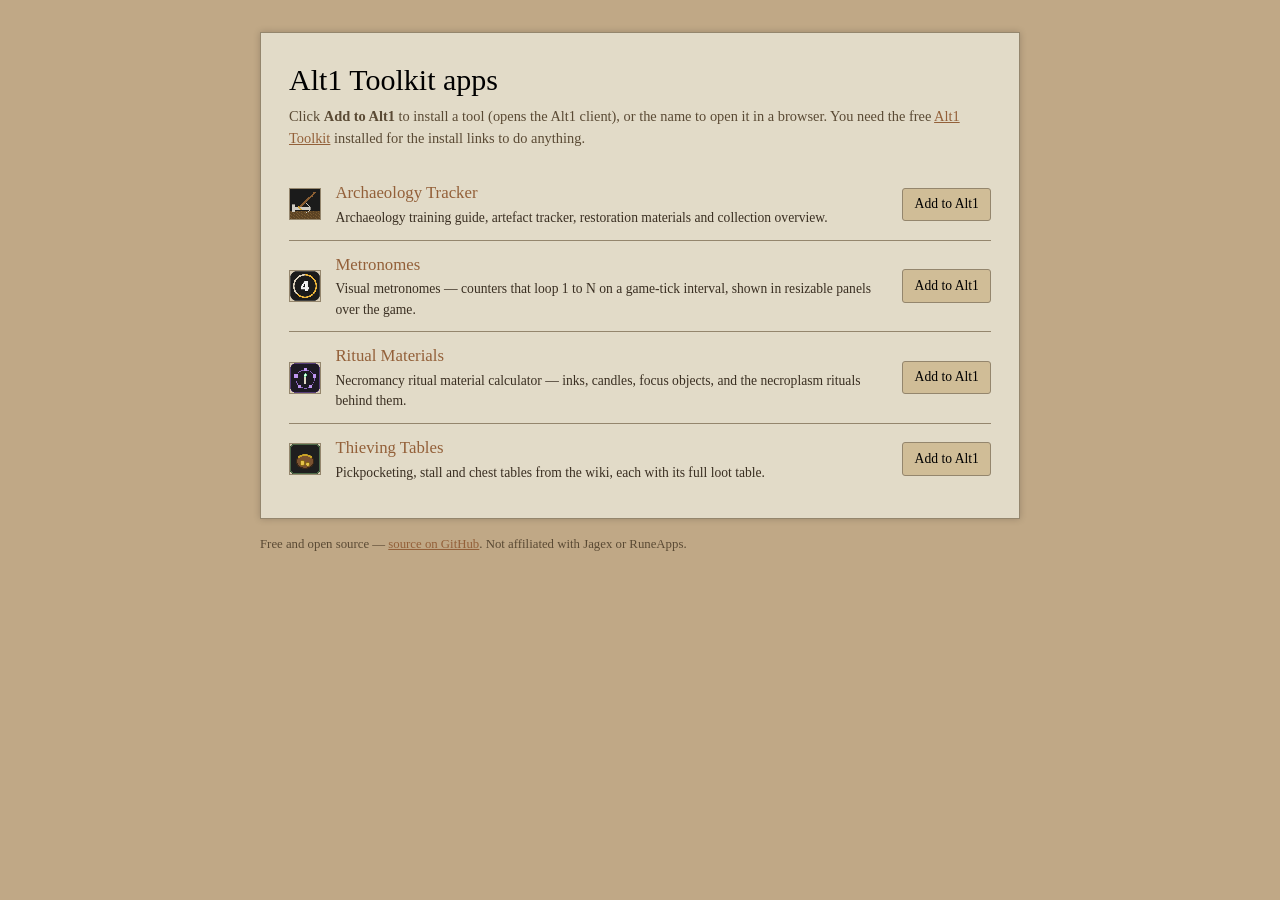
==== index.html @ 000cda0f "Publish archaeology, metronome, ritualcalc, thieving" ====
<!DOCTYPE html>
<html lang="en">
<head>
<meta charset="utf-8">
<meta name="viewport" content="width=device-width, initial-scale=1">
<title>Alt1 Apps</title>
<style>
  :root {
    --outer-bg:#c0a886; --body-main:#e2dbc8; --body-light:#d8ccb4;
    --body-mid:#d0bd97; --body-border:#94866d; --sidebar:#cfc08d;
    --link-color:#936039; --text-color:#000;
  }
  * { box-sizing:border-box; }
  body { margin:0; padding:2rem 1rem; background:var(--outer-bg); color:var(--text-color);
    font:15px/1.5 Georgia,'Times New Roman',serif; }
  main { max-width:760px; margin:0 auto; background:var(--body-main);
    border:1px solid var(--body-border); box-shadow:0 0 7px rgba(0,0,0,0.2);
    padding:1.5rem 1.75rem; }
  h1 { font-weight:normal; margin:0 0 .25rem; }
  .sub { color:#5a4a34; font-size:.9rem; margin:0 0 1.25rem; }
  ul { list-style:none; margin:0; padding:0; }
  .app { display:flex; align-items:center; gap:.9rem; padding:.7rem 0;
    border-top:1px solid var(--body-border); }
  .app:first-child { border-top:0; }
  .icon { width:32px; height:32px; flex:0 0 32px; image-rendering:pixelated;
    background:var(--body-light); border:1px solid var(--body-border); }
  .meta { flex:1 1 auto; min-width:0; }
  .name { font-size:1.05rem; color:var(--link-color); text-decoration:none; }
  .name:hover { text-decoration:underline; }
  .desc { margin:.15rem 0 0; font-size:.85rem; color:#3a2f22; }
  .actions { flex:0 0 auto; display:flex; gap:.4rem; }
  .add { background:var(--body-mid); border:1px solid var(--body-border);
    color:var(--text-color); text-decoration:none; padding:.35rem .7rem; border-radius:3px;
    font-size:.85rem; white-space:nowrap; }
  .add:hover { background:var(--sidebar); }
  /* The public copy is the secondary choice on the homelab page: same app, fewer
     features, only worth installing when you're away from the tailnet. */
  .add.public { background:var(--body-light); }
  .add.public:hover { background:var(--body-mid); }
  footer { max-width:760px; margin:1rem auto 0; color:#5a4a34; font-size:.8rem; }
  code { background:var(--body-light); padding:.05rem .3rem; border:1px solid var(--body-border); }
  .empty { color:#5a4a34; font-style:italic; }
</style>
</head>
<body>
<main>
  <h1>Alt1 Toolkit apps</h1>
  <p class="sub">Click <strong>Add to Alt1</strong> to install a tool (opens the Alt1 client), or the name to open it in a browser. You need the free <a href="https://runeapps.org/alt1" style="color:var(--link-color)">Alt1 Toolkit</a> installed for the install links to do anything.</p>
  <ul>
        <li class="app">
            <img class="icon" src="archaeology/icon.png" alt="" width="32" height="32">
            <div class="meta">
                <a class="name" href="archaeology/">Archaeology Tracker</a>
                <p class="desc">Archaeology training guide, artefact tracker, restoration materials and collection overview.</p>
            </div>
            <div class="actions">
                <a class="add" data-dir="archaeology" href="#" title="Install the copy served from this homelab">Add to Alt1</a>
                
            </div>
        </li>
        <li class="app">
            <img class="icon" src="metronome/icon.png" alt="" width="32" height="32">
            <div class="meta">
                <a class="name" href="metronome/">Metronomes</a>
                <p class="desc">Visual metronomes — counters that loop 1 to N on a game-tick interval, shown in resizable panels over the game.</p>
            </div>
            <div class="actions">
                <a class="add" data-dir="metronome" href="#" title="Install the copy served from this homelab">Add to Alt1</a>
                
            </div>
        </li>
        <li class="app">
            <img class="icon" src="ritualcalc/icon.png" alt="" width="32" height="32">
            <div class="meta">
                <a class="name" href="ritualcalc/">Ritual Materials</a>
                <p class="desc">Necromancy ritual material calculator — inks, candles, focus objects, and the necroplasm rituals behind them.</p>
            </div>
            <div class="actions">
                <a class="add" data-dir="ritualcalc" href="#" title="Install the copy served from this homelab">Add to Alt1</a>
                
            </div>
        </li>
        <li class="app">
            <img class="icon" src="thieving/icon.png" alt="" width="32" height="32">
            <div class="meta">
                <a class="name" href="thieving/">Thieving Tables</a>
                <p class="desc">Pickpocketing, stall and chest tables from the wiki, each with its full loot table.</p>
            </div>
            <div class="actions">
                <a class="add" data-dir="thieving" href="#" title="Install the copy served from this homelab">Add to Alt1</a>
                
            </div>
        </li></ul>
</main>
<footer>Free and open source — <a href="https://github.com/GarryTheSquare/alt1Apps" style="color:var(--link-color)">source on GitHub</a>. Not affiliated with Jagex or RuneApps.</footer>
<script>
  // Build absolute appconfig URLs from wherever this page was loaded, so the
  // alt1:// links resolve for every host that can reach it. Only the local
  // buttons: the public ones carry an absolute URL already.
  var base = location.origin + location.pathname.replace(/[^/]*$/, "");
  document.querySelectorAll("a.add[data-dir]").forEach(function (el) {
    el.href = "alt1://addapp/" + base + el.dataset.dir + "/appconfig.json";
  });
</script>
</body>
</html>
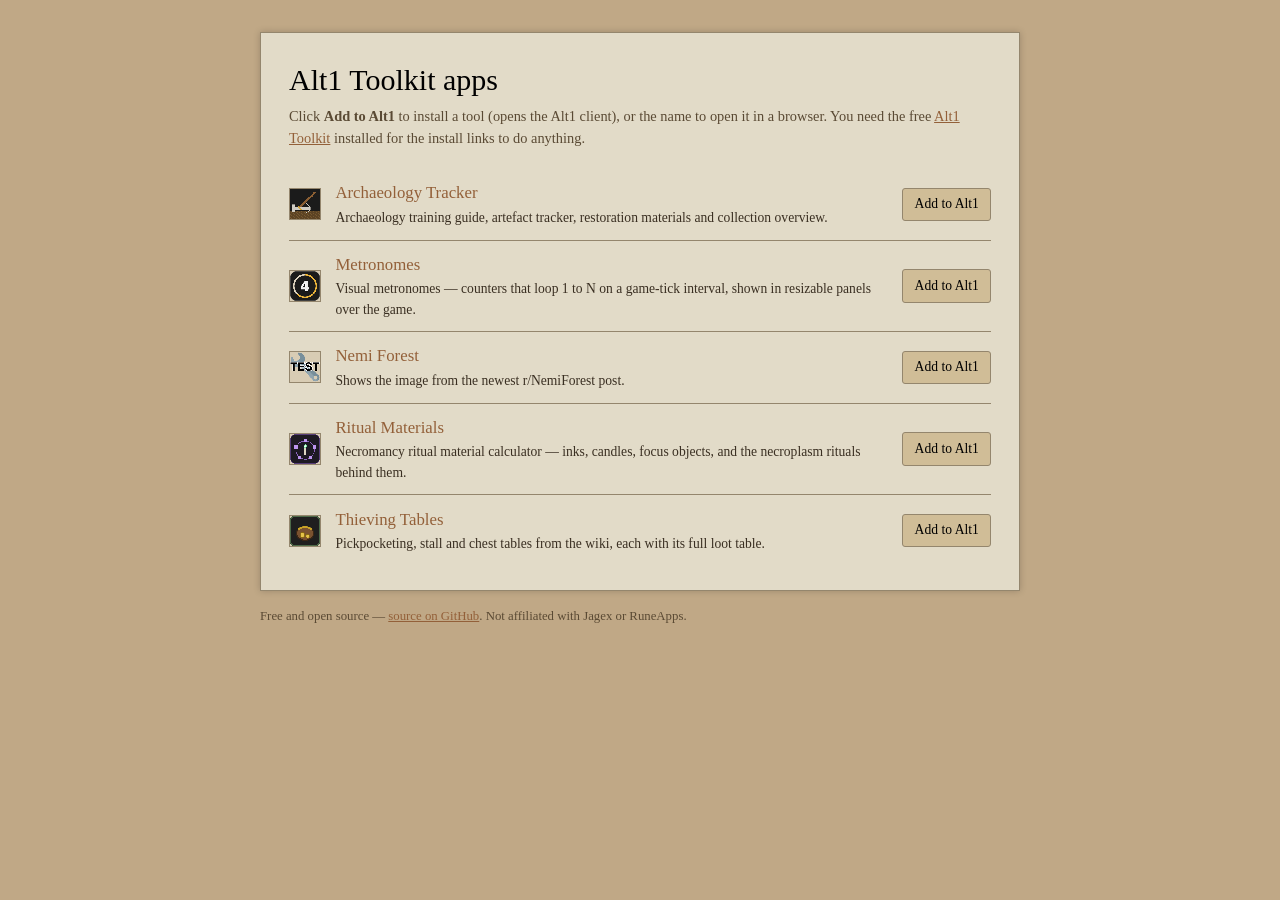
==== commit 90b2d9a7: "Publish archaeology, metronome, nemiforest, ritualcalc, thieving" ====
--- a/index.html
+++ b/index.html
@@ -70,6 +70,17 @@
             </div>
         </li>
         <li class="app">
+            <img class="icon" src="nemiforest/icon.png" alt="" width="32" height="32">
+            <div class="meta">
+                <a class="name" href="nemiforest/">Nemi Forest</a>
+                <p class="desc">Shows the image from the newest r/NemiForest post.</p>
+            </div>
+            <div class="actions">
+                <a class="add" data-dir="nemiforest" href="#" title="Install the copy served from this homelab">Add to Alt1</a>
+                
+            </div>
+        </li>
+        <li class="app">
             <img class="icon" src="ritualcalc/icon.png" alt="" width="32" height="32">
             <div class="meta">
                 <a class="name" href="ritualcalc/">Ritual Materials</a>
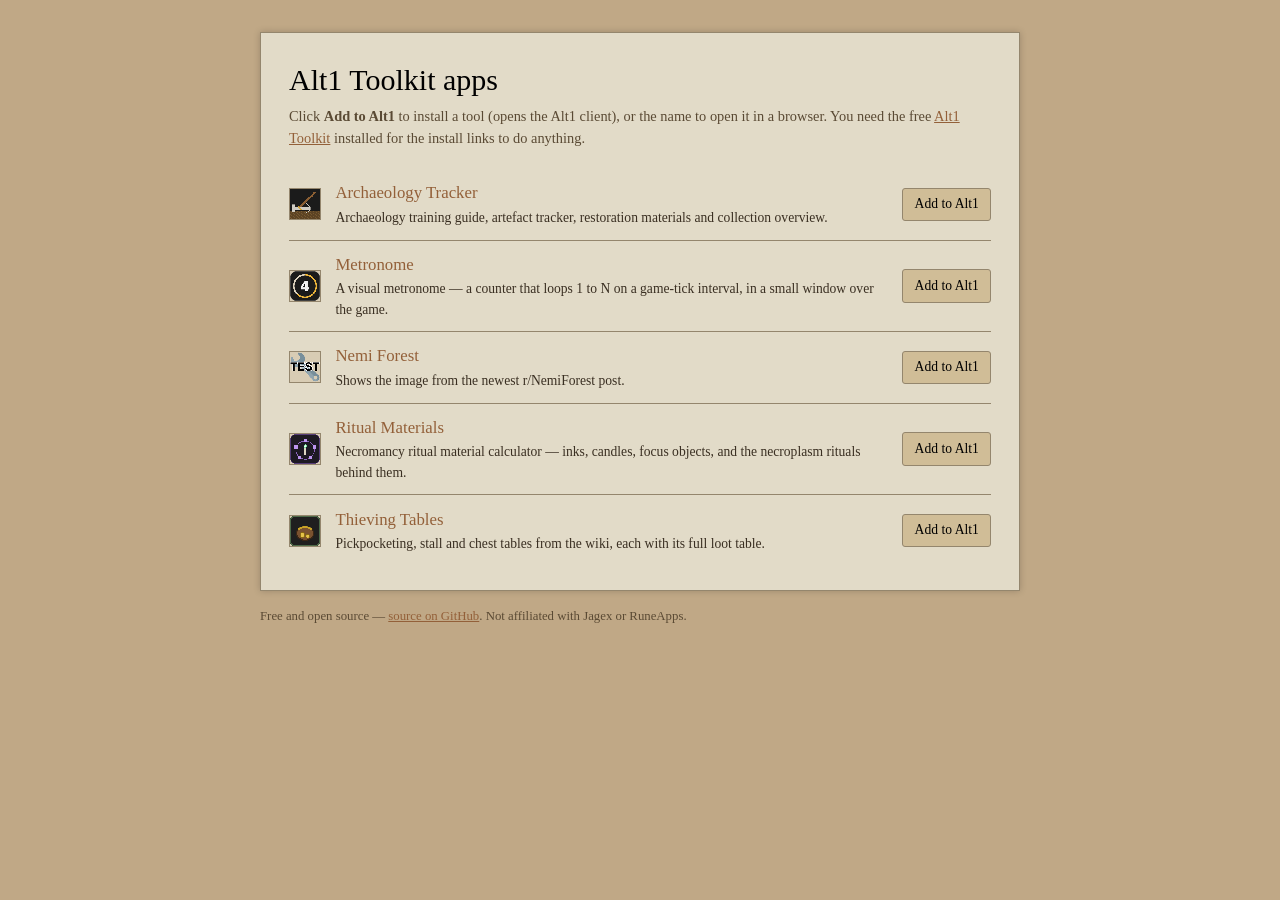
==== commit 7c303955: "Publish archaeology, metronome, nemiforest, ritualcalc, thieving" ====
--- a/index.html
+++ b/index.html
@@ -61,8 +61,8 @@
         <li class="app">
             <img class="icon" src="metronome/icon.png" alt="" width="32" height="32">
             <div class="meta">
-                <a class="name" href="metronome/">Metronomes</a>
-                <p class="desc">Visual metronomes — counters that loop 1 to N on a game-tick interval, shown in resizable panels over the game.</p>
+                <a class="name" href="metronome/">Metronome</a>
+                <p class="desc">A visual metronome — a counter that loops 1 to N on a game-tick interval, in a small window over the game.</p>
             </div>
             <div class="actions">
                 <a class="add" data-dir="metronome" href="#" title="Install the copy served from this homelab">Add to Alt1</a>
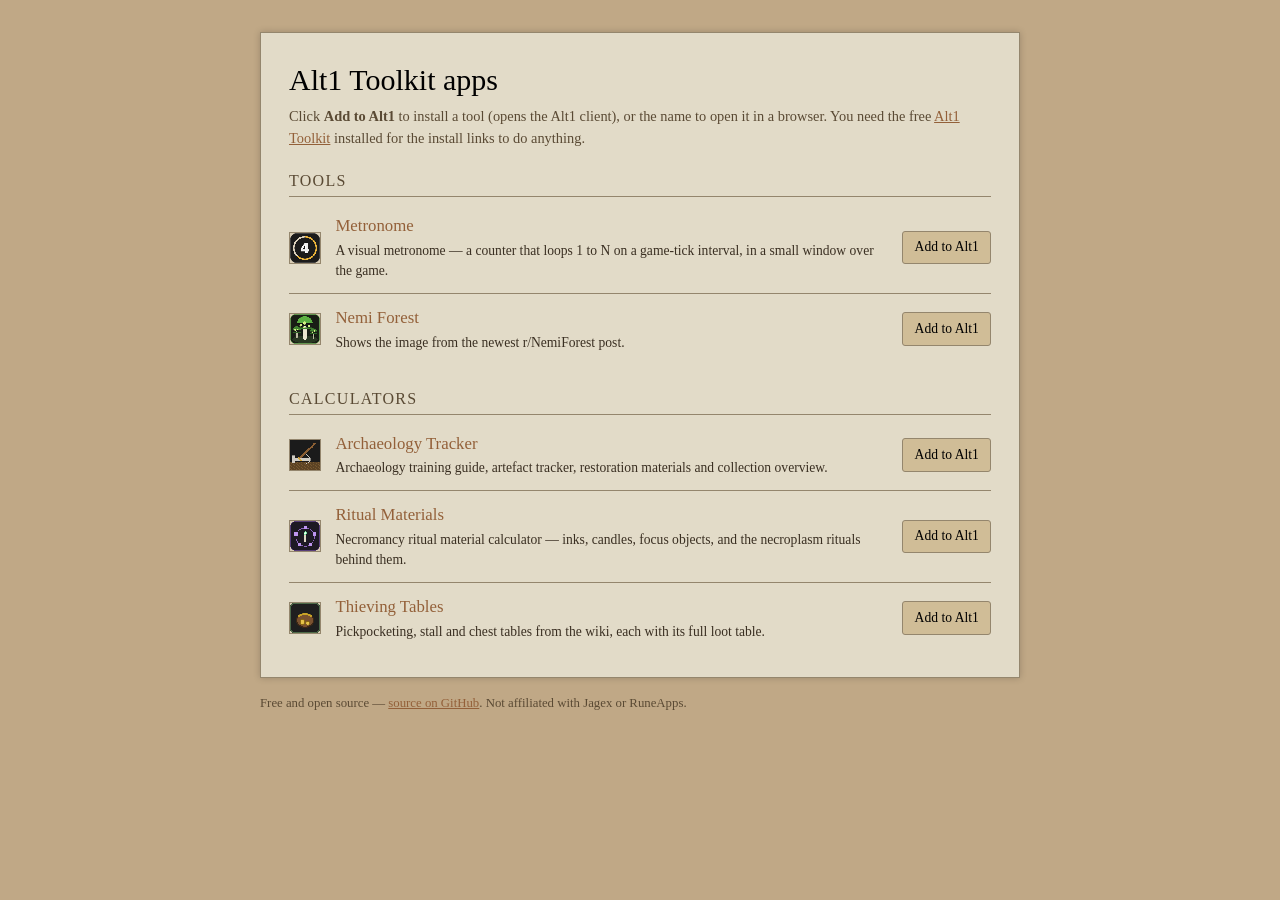
==== commit c91de348: "Publish archaeology, metronome, nemiforest, ritualcalc, thieving" ====
--- a/index.html
+++ b/index.html
@@ -18,6 +18,10 @@
     padding:1.5rem 1.75rem; }
   h1 { font-weight:normal; margin:0 0 .25rem; }
   .sub { color:#5a4a34; font-size:.9rem; margin:0 0 1.25rem; }
+  h2.cat { font-weight:normal; font-size:1rem; letter-spacing:.08em; text-transform:uppercase;
+    color:#5a4a34; margin:1.4rem 0 .3rem; padding-bottom:.2rem;
+    border-bottom:1px solid var(--body-border); }
+  h2.cat:first-of-type { margin-top:0; }
   ul { list-style:none; margin:0; padding:0; }
   .app { display:flex; align-items:center; gap:.9rem; padding:.7rem 0;
     border-top:1px solid var(--body-border); }
@@ -46,18 +50,8 @@
 <main>
   <h1>Alt1 Toolkit apps</h1>
   <p class="sub">Click <strong>Add to Alt1</strong> to install a tool (opens the Alt1 client), or the name to open it in a browser. You need the free <a href="https://runeapps.org/alt1" style="color:var(--link-color)">Alt1 Toolkit</a> installed for the install links to do anything.</p>
+  <h2 class="cat">Tools</h2>
   <ul>
-        <li class="app">
-            <img class="icon" src="archaeology/icon.png" alt="" width="32" height="32">
-            <div class="meta">
-                <a class="name" href="archaeology/">Archaeology Tracker</a>
-                <p class="desc">Archaeology training guide, artefact tracker, restoration materials and collection overview.</p>
-            </div>
-            <div class="actions">
-                <a class="add" data-dir="archaeology" href="#" title="Install the copy served from this homelab">Add to Alt1</a>
-                
-            </div>
-        </li>
         <li class="app">
             <img class="icon" src="metronome/icon.png" alt="" width="32" height="32">
             <div class="meta">
@@ -77,6 +71,19 @@
             </div>
             <div class="actions">
                 <a class="add" data-dir="nemiforest" href="#" title="Install the copy served from this homelab">Add to Alt1</a>
+                
+            </div>
+        </li></ul>
+  <h2 class="cat">Calculators</h2>
+  <ul>
+        <li class="app">
+            <img class="icon" src="archaeology/icon.png" alt="" width="32" height="32">
+            <div class="meta">
+                <a class="name" href="archaeology/">Archaeology Tracker</a>
+                <p class="desc">Archaeology training guide, artefact tracker, restoration materials and collection overview.</p>
+            </div>
+            <div class="actions">
+                <a class="add" data-dir="archaeology" href="#" title="Install the copy served from this homelab">Add to Alt1</a>
                 
             </div>
         </li>
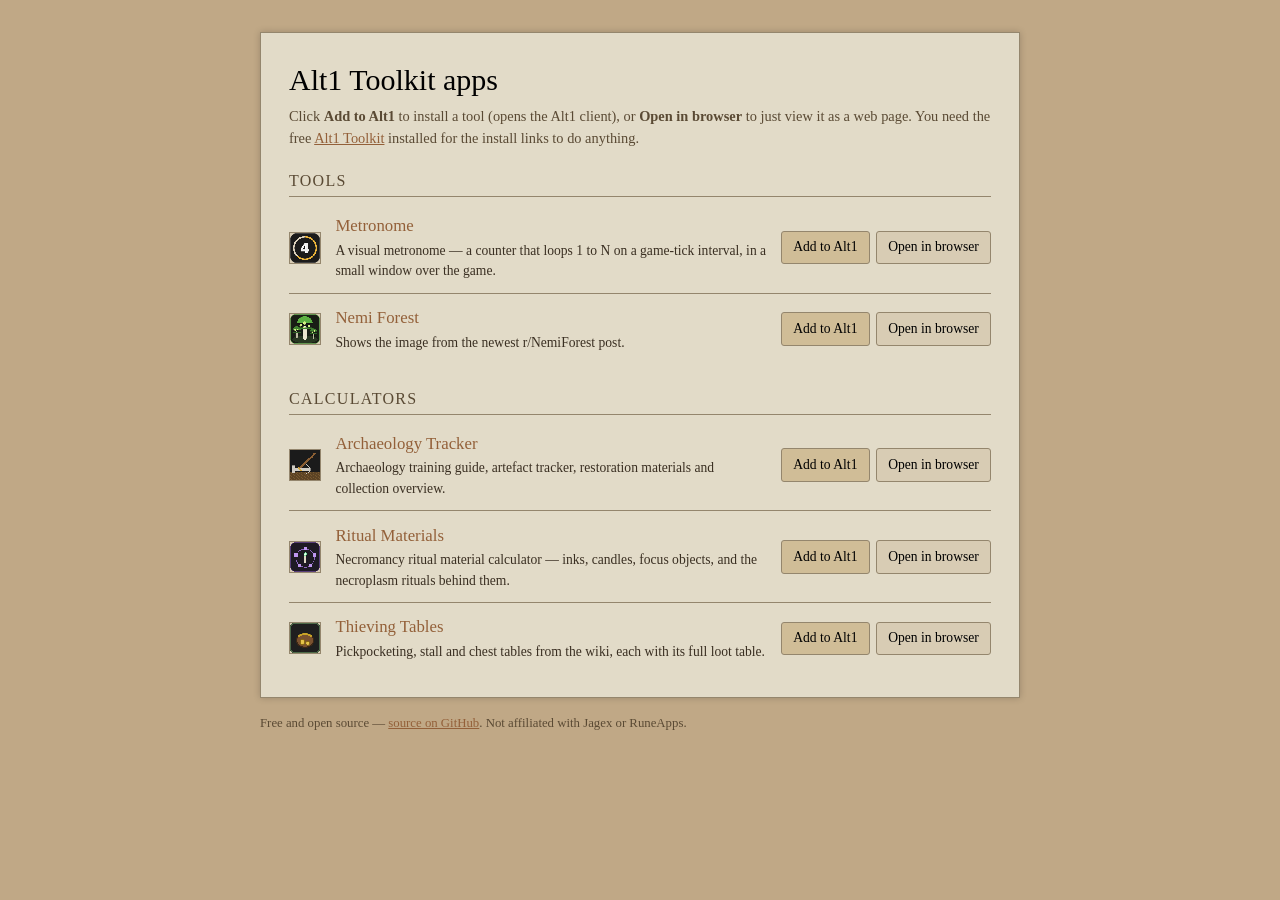
==== commit 4c59351a: "Publish archaeology, metronome, nemiforest, ritualcalc, thieving" ====
--- a/index.html
+++ b/index.html
@@ -41,6 +41,10 @@
      features, only worth installing when you're away from the tailnet. */
   .add.public { background:var(--body-light); }
   .add.public:hover { background:var(--body-mid); }
+  /* Same for the plain-browser link: usable without Alt1, but the capture
+     features won't be. */
+  .add.open { background:var(--body-light); }
+  .add.open:hover { background:var(--body-mid); }
   footer { max-width:760px; margin:1rem auto 0; color:#5a4a34; font-size:.8rem; }
   code { background:var(--body-light); padding:.05rem .3rem; border:1px solid var(--body-border); }
   .empty { color:#5a4a34; font-style:italic; }
@@ -49,7 +53,7 @@
 <body>
 <main>
   <h1>Alt1 Toolkit apps</h1>
-  <p class="sub">Click <strong>Add to Alt1</strong> to install a tool (opens the Alt1 client), or the name to open it in a browser. You need the free <a href="https://runeapps.org/alt1" style="color:var(--link-color)">Alt1 Toolkit</a> installed for the install links to do anything.</p>
+  <p class="sub">Click <strong>Add to Alt1</strong> to install a tool (opens the Alt1 client), or <strong>Open in browser</strong> to just view it as a web page. You need the free <a href="https://runeapps.org/alt1" style="color:var(--link-color)">Alt1 Toolkit</a> installed for the install links to do anything.</p>
   <h2 class="cat">Tools</h2>
   <ul>
         <li class="app">
@@ -61,6 +65,7 @@
             <div class="actions">
                 <a class="add" data-dir="metronome" href="#" title="Install the copy served from this homelab">Add to Alt1</a>
                 
+                <a class="add open" href="metronome/index.html" title="Open this app as a normal web page — no Alt1 install, but screen capture won't work">Open in browser</a>
             </div>
         </li>
         <li class="app">
@@ -72,6 +77,7 @@
             <div class="actions">
                 <a class="add" data-dir="nemiforest" href="#" title="Install the copy served from this homelab">Add to Alt1</a>
                 
+                <a class="add open" href="nemiforest/index.html" title="Open this app as a normal web page — no Alt1 install, but screen capture won't work">Open in browser</a>
             </div>
         </li></ul>
   <h2 class="cat">Calculators</h2>
@@ -85,6 +91,7 @@
             <div class="actions">
                 <a class="add" data-dir="archaeology" href="#" title="Install the copy served from this homelab">Add to Alt1</a>
                 
+                <a class="add open" href="archaeology/index.html" title="Open this app as a normal web page — no Alt1 install, but screen capture won't work">Open in browser</a>
             </div>
         </li>
         <li class="app">
@@ -96,6 +103,7 @@
             <div class="actions">
                 <a class="add" data-dir="ritualcalc" href="#" title="Install the copy served from this homelab">Add to Alt1</a>
                 
+                <a class="add open" href="ritualcalc/index.html" title="Open this app as a normal web page — no Alt1 install, but screen capture won't work">Open in browser</a>
             </div>
         </li>
         <li class="app">
@@ -107,6 +115,7 @@
             <div class="actions">
                 <a class="add" data-dir="thieving" href="#" title="Install the copy served from this homelab">Add to Alt1</a>
                 
+                <a class="add open" href="thieving/index.html" title="Open this app as a normal web page — no Alt1 install, but screen capture won't work">Open in browser</a>
             </div>
         </li></ul>
 </main>
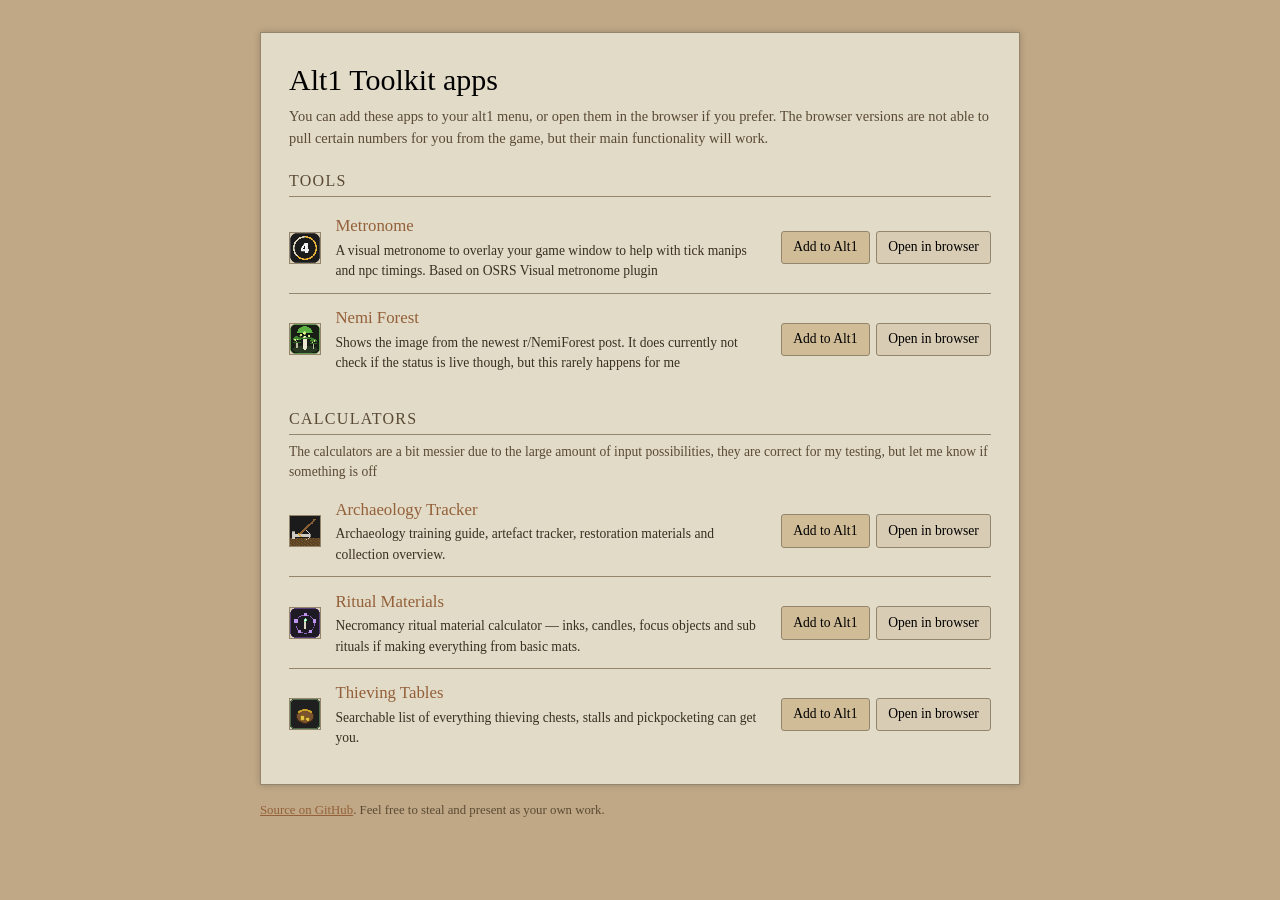
==== commit 120463b5: "Publish archaeology, metronome, nemiforest, ritualcalc, thieving" ====
--- a/index.html
+++ b/index.html
@@ -4,63 +4,19 @@
 <meta charset="utf-8">
 <meta name="viewport" content="width=device-width, initial-scale=1">
 <title>Alt1 Apps</title>
-<style>
-  :root {
-    --outer-bg:#c0a886; --body-main:#e2dbc8; --body-light:#d8ccb4;
-    --body-mid:#d0bd97; --body-border:#94866d; --sidebar:#cfc08d;
-    --link-color:#936039; --text-color:#000;
-  }
-  * { box-sizing:border-box; }
-  body { margin:0; padding:2rem 1rem; background:var(--outer-bg); color:var(--text-color);
-    font:15px/1.5 Georgia,'Times New Roman',serif; }
-  main { max-width:760px; margin:0 auto; background:var(--body-main);
-    border:1px solid var(--body-border); box-shadow:0 0 7px rgba(0,0,0,0.2);
-    padding:1.5rem 1.75rem; }
-  h1 { font-weight:normal; margin:0 0 .25rem; }
-  .sub { color:#5a4a34; font-size:.9rem; margin:0 0 1.25rem; }
-  h2.cat { font-weight:normal; font-size:1rem; letter-spacing:.08em; text-transform:uppercase;
-    color:#5a4a34; margin:1.4rem 0 .3rem; padding-bottom:.2rem;
-    border-bottom:1px solid var(--body-border); }
-  h2.cat:first-of-type { margin-top:0; }
-  ul { list-style:none; margin:0; padding:0; }
-  .app { display:flex; align-items:center; gap:.9rem; padding:.7rem 0;
-    border-top:1px solid var(--body-border); }
-  .app:first-child { border-top:0; }
-  .icon { width:32px; height:32px; flex:0 0 32px; image-rendering:pixelated;
-    background:var(--body-light); border:1px solid var(--body-border); }
-  .meta { flex:1 1 auto; min-width:0; }
-  .name { font-size:1.05rem; color:var(--link-color); text-decoration:none; }
-  .name:hover { text-decoration:underline; }
-  .desc { margin:.15rem 0 0; font-size:.85rem; color:#3a2f22; }
-  .actions { flex:0 0 auto; display:flex; gap:.4rem; }
-  .add { background:var(--body-mid); border:1px solid var(--body-border);
-    color:var(--text-color); text-decoration:none; padding:.35rem .7rem; border-radius:3px;
-    font-size:.85rem; white-space:nowrap; }
-  .add:hover { background:var(--sidebar); }
-  /* The public copy is the secondary choice on the homelab page: same app, fewer
-     features, only worth installing when you're away from the tailnet. */
-  .add.public { background:var(--body-light); }
-  .add.public:hover { background:var(--body-mid); }
-  /* Same for the plain-browser link: usable without Alt1, but the capture
-     features won't be. */
-  .add.open { background:var(--body-light); }
-  .add.open:hover { background:var(--body-mid); }
-  footer { max-width:760px; margin:1rem auto 0; color:#5a4a34; font-size:.8rem; }
-  code { background:var(--body-light); padding:.05rem .3rem; border:1px solid var(--body-border); }
-  .empty { color:#5a4a34; font-style:italic; }
-</style>
+<link rel="stylesheet" href="./style.css">
 </head>
 <body>
 <main>
   <h1>Alt1 Toolkit apps</h1>
-  <p class="sub">Click <strong>Add to Alt1</strong> to install a tool (opens the Alt1 client), or <strong>Open in browser</strong> to just view it as a web page. You need the free <a href="https://runeapps.org/alt1" style="color:var(--link-color)">Alt1 Toolkit</a> installed for the install links to do anything.</p>
+  <p class="sub">You can add these apps to your alt1 menu, or open them in the browser if you prefer. The browser versions are not able to pull certain numbers for you from the game, but their main functionality will work.</p>
   <h2 class="cat">Tools</h2>
   <ul>
         <li class="app">
             <img class="icon" src="metronome/icon.png" alt="" width="32" height="32">
             <div class="meta">
                 <a class="name" href="metronome/">Metronome</a>
-                <p class="desc">A visual metronome — a counter that loops 1 to N on a game-tick interval, in a small window over the game.</p>
+                <p class="desc">A visual metronome to overlay your game window to help with tick manips and npc timings. Based on OSRS Visual metronome plugin</p>
             </div>
             <div class="actions">
                 <a class="add" data-dir="metronome" href="#" title="Install the copy served from this homelab">Add to Alt1</a>
@@ -72,7 +28,7 @@
             <img class="icon" src="nemiforest/icon.png" alt="" width="32" height="32">
             <div class="meta">
                 <a class="name" href="nemiforest/">Nemi Forest</a>
-                <p class="desc">Shows the image from the newest r/NemiForest post.</p>
+                <p class="desc">Shows the image from the newest r/NemiForest post. It does currently not check if the status is live though, but this rarely happens for me</p>
             </div>
             <div class="actions">
                 <a class="add" data-dir="nemiforest" href="#" title="Install the copy served from this homelab">Add to Alt1</a>
@@ -81,6 +37,7 @@
             </div>
         </li></ul>
   <h2 class="cat">Calculators</h2>
+  <p class="catnote">The calculators are a bit messier due to the large amount of input possibilities, they are correct for my testing, but let me know if something is off</p>
   <ul>
         <li class="app">
             <img class="icon" src="archaeology/icon.png" alt="" width="32" height="32">
@@ -98,7 +55,7 @@
             <img class="icon" src="ritualcalc/icon.png" alt="" width="32" height="32">
             <div class="meta">
                 <a class="name" href="ritualcalc/">Ritual Materials</a>
-                <p class="desc">Necromancy ritual material calculator — inks, candles, focus objects, and the necroplasm rituals behind them.</p>
+                <p class="desc">Necromancy ritual material calculator — inks, candles, focus objects and sub rituals if making everything from basic mats.</p>
             </div>
             <div class="actions">
                 <a class="add" data-dir="ritualcalc" href="#" title="Install the copy served from this homelab">Add to Alt1</a>
@@ -110,7 +67,7 @@
             <img class="icon" src="thieving/icon.png" alt="" width="32" height="32">
             <div class="meta">
                 <a class="name" href="thieving/">Thieving Tables</a>
-                <p class="desc">Pickpocketing, stall and chest tables from the wiki, each with its full loot table.</p>
+                <p class="desc">Searchable list of everything thieving chests, stalls and pickpocketing can get you.</p>
             </div>
             <div class="actions">
                 <a class="add" data-dir="thieving" href="#" title="Install the copy served from this homelab">Add to Alt1</a>
@@ -119,7 +76,7 @@
             </div>
         </li></ul>
 </main>
-<footer>Free and open source — <a href="https://github.com/GarryTheSquare/alt1Apps" style="color:var(--link-color)">source on GitHub</a>. Not affiliated with Jagex or RuneApps.</footer>
+<footer><a href="https://github.com/GarryTheSquare/alt1Apps" style="color:var(--link-color)">Source on GitHub</a>. Feel free to steal and present as your own work.</footer>
 <script>
   // Build absolute appconfig URLs from wherever this page was loaded, so the
   // alt1:// links resolve for every host that can reach it. Only the local
--- a/style.css
+++ b/style.css
@@ -0,0 +1,46 @@
+:root {
+  --outer-bg:#c0a886; --body-main:#e2dbc8; --body-light:#d8ccb4;
+  --body-mid:#d0bd97; --body-border:#94866d; --sidebar:#cfc08d;
+  --link-color:#936039; --text-color:#000;
+}
+* { box-sizing:border-box; }
+body { margin:0; padding:2rem 1rem; background:var(--outer-bg); color:var(--text-color);
+  font:15px/1.5 Georgia,'Times New Roman',serif; }
+main { max-width:760px; margin:0 auto; background:var(--body-main);
+  border:1px solid var(--body-border); box-shadow:0 0 7px rgba(0,0,0,0.2);
+  padding:1.5rem 1.75rem; }
+h1 { font-weight:normal; margin:0 0 .25rem; }
+.sub { color:#5a4a34; font-size:.9rem; margin:0 0 1.25rem; }
+h2.cat { font-weight:normal; font-size:1rem; letter-spacing:.08em; text-transform:uppercase;
+  color:#5a4a34; margin:1.4rem 0 .3rem; padding-bottom:.2rem;
+  border-bottom:1px solid var(--body-border); }
+h2.cat:first-of-type { margin-top:0; }
+/* Optional per-category blurb from public-apps.json, sitting between the
+   category header and its list. */
+.catnote { color:#5a4a34; font-size:.85rem; margin:.4rem 0 .2rem; }
+ul { list-style:none; margin:0; padding:0; }
+.app { display:flex; align-items:center; gap:.9rem; padding:.7rem 0;
+  border-top:1px solid var(--body-border); }
+.app:first-child { border-top:0; }
+.icon { width:32px; height:32px; flex:0 0 32px; image-rendering:pixelated;
+  background:var(--body-light); border:1px solid var(--body-border); }
+.meta { flex:1 1 auto; min-width:0; }
+.name { font-size:1.05rem; color:var(--link-color); text-decoration:none; }
+.name:hover { text-decoration:underline; }
+.desc { margin:.15rem 0 0; font-size:.85rem; color:#3a2f22; }
+.actions { flex:0 0 auto; display:flex; gap:.4rem; }
+.add { background:var(--body-mid); border:1px solid var(--body-border);
+  color:var(--text-color); text-decoration:none; padding:.35rem .7rem; border-radius:3px;
+  font-size:.85rem; white-space:nowrap; }
+.add:hover { background:var(--sidebar); }
+/* The public copy is the secondary choice on the homelab page: same app, fewer
+   features, only worth installing when you're away from the tailnet. */
+.add.public { background:var(--body-light); }
+.add.public:hover { background:var(--body-mid); }
+/* Same for the plain-browser link: usable without Alt1, but the capture
+   features won't be. */
+.add.open { background:var(--body-light); }
+.add.open:hover { background:var(--body-mid); }
+footer { max-width:760px; margin:1rem auto 0; color:#5a4a34; font-size:.8rem; }
+code { background:var(--body-light); padding:.05rem .3rem; border:1px solid var(--body-border); }
+.empty { color:#5a4a34; font-style:italic; }
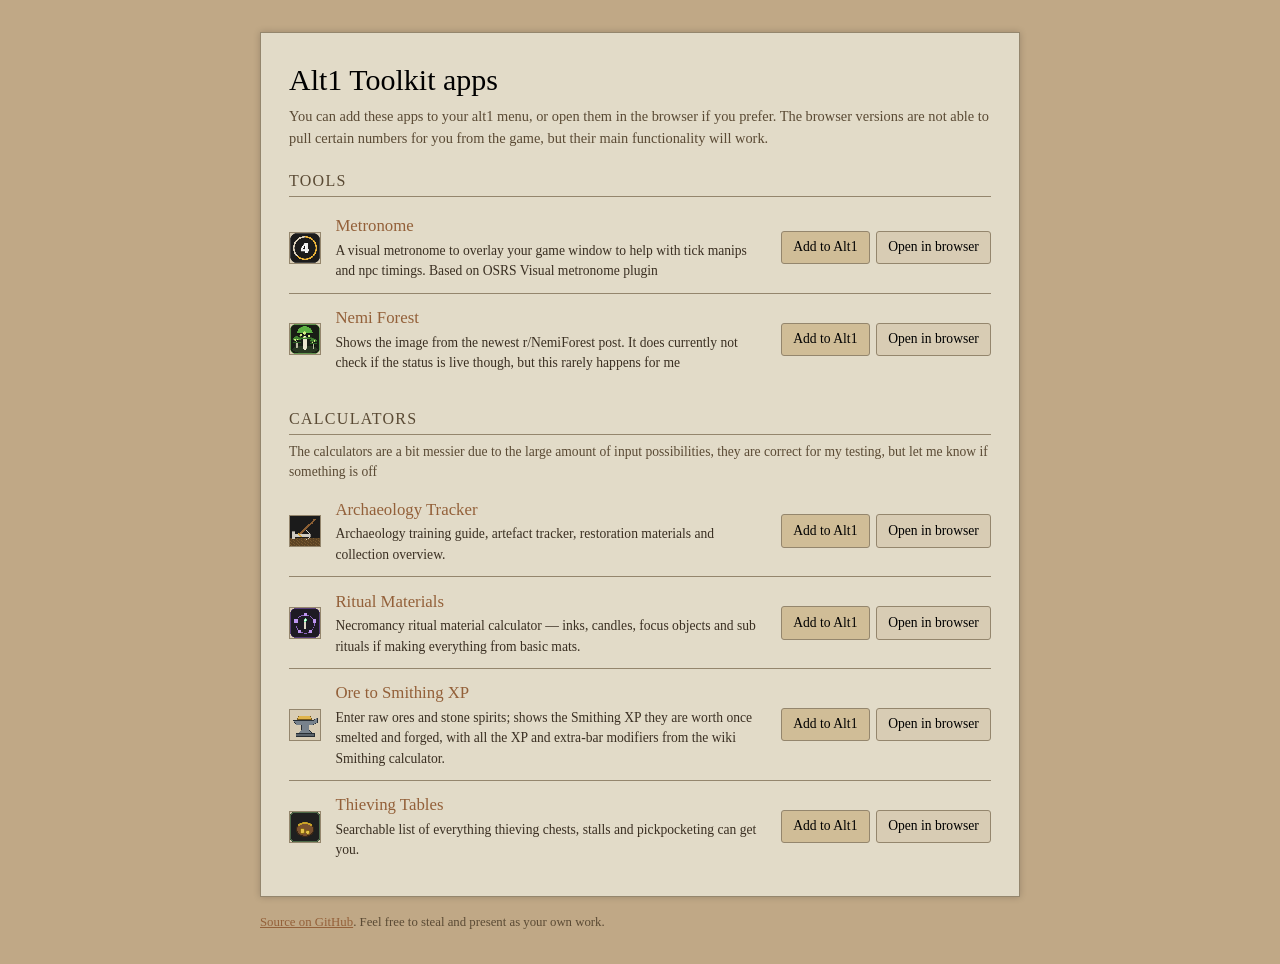
==== commit 39ba3e6c: "Publish archaeology, metronome, nemiforest, ritualcalc, smithing-xp, thieving" ====
--- a/index.html
+++ b/index.html
@@ -64,6 +64,18 @@
             </div>
         </li>
         <li class="app">
+            <img class="icon" src="smithing-xp/icon.png" alt="" width="32" height="32">
+            <div class="meta">
+                <a class="name" href="smithing-xp/">Ore to Smithing XP</a>
+                <p class="desc">Enter raw ores and stone spirits; shows the Smithing XP they are worth once smelted and forged, with all the XP and extra-bar modifiers from the wiki Smithing calculator.</p>
+            </div>
+            <div class="actions">
+                <a class="add" data-dir="smithing-xp" href="#" title="Install the copy served from this homelab">Add to Alt1</a>
+                
+                <a class="add open" href="smithing-xp/index.html" title="Open this app as a normal web page — no Alt1 install, but screen capture won't work">Open in browser</a>
+            </div>
+        </li>
+        <li class="app">
             <img class="icon" src="thieving/icon.png" alt="" width="32" height="32">
             <div class="meta">
                 <a class="name" href="thieving/">Thieving Tables</a>
